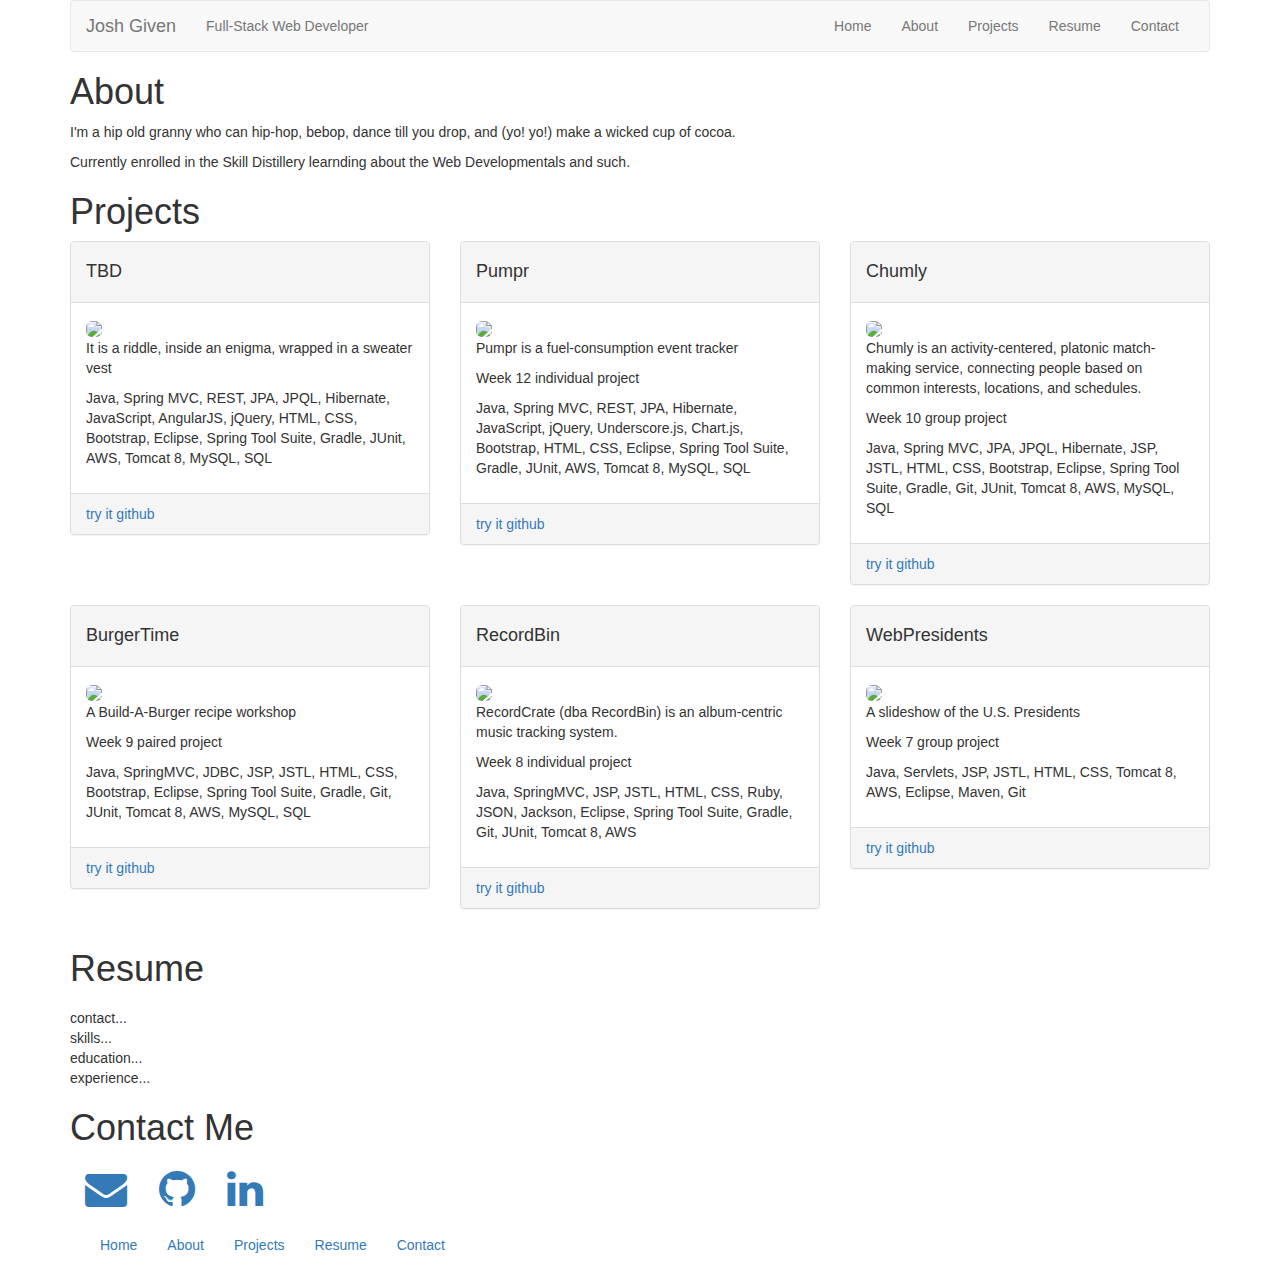
==== html/index.html @ 1e8e0666 "stuff changed" ====
<!DOCTYPE html>
<html ng-app='ngResume'>

<head>
  <script src="./js/vendor/jquery-3.1.1.min.js"></script>
  <script src="./js/vendor/angular.min.js"></script>
  <link rel="stylesheet" href="https://maxcdn.bootstrapcdn.com/bootstrap/3.3.7/css/bootstrap.min.css" integrity="sha384-BVYiiSIFeK1dGmJRAkycuHAHRg32OmUcww7on3RYdg4Va+PmSTsz/K68vbdEjh4u" crossorigin="anonymous">
  <script src="https://maxcdn.bootstrapcdn.com/bootstrap/3.3.7/js/bootstrap.min.js" integrity="sha384-Tc5IQib027qvyjSMfHjOMaLkfuWVxZxUPnCJA7l2mCWNIpG9mGCD8wGNIcPD7Txa" crossorigin="anonymous"></script>

  <link rel="stylesheet" href="https://cdnjs.cloudflare.com/ajax/libs/font-awesome/4.7.0/css/font-awesome.min.css">

  <script src="./js/ngResume.js"></script>

  <link rel="stylesheet" href="css/style.css">

  <title>All Things Josh Given</title>
<body>

  <!-- <a id="home"></a> -->
  <div id="home" class='container'>
    <nav class="navbar navbar-default">
      <div class="container-fluid">
        <div class="navbar-header">
          <a class="navbar-brand" href="#">Josh Given</a>
        </div>
        <p class="navbar-text">Full-Stack Web Developer</p>
        <div class="collapse navbar-collapse">
          <ul class="nav navbar-nav navbar-right">
            <li role="presentation"><a href="#home">Home</a></li>
            <li role="presentation"><a href="#about">About</a></li>
            <li role="presentation"><a href="#projects">Projects</a></li>
            <li role="presentation"><a href="#resume">Resume</a></li>
            <li role="presentation"><a href="#contact">Contact</a></li>
          </ul>
        </div>
      </div>
    </nav>


    <!-- <a id="about"></a> -->
    <div id="about">
      <h1>About</h1>
      <div>
        <p>I'm a hip old granny who can hip-hop, bebop, dance till you drop, and (yo! yo!) make a wicked cup of cocoa.</p>
        <p>Currently enrolled in the Skill Distillery learnding about the Web Developmentals and such.</p>
      </div>
    </div>


    <!-- <a id="projects"></a> -->
    <div id="projects">
      <h1>Projects</h1>
      <my-project-table>Loading...</my-project-table>
    </div>
<!--
    <div id='resume'>
        <h1>Resume</h1>
        <div>
            <p>JOSHUA GIVEN | 303-475-7576 | josh.given@gmail.com</p>
            <h2>Skills Summary</h2>
            <p>Computer based: data entry, advanced programming, general problem-solving; Customer service; Small team management; Attention to details; Multi-tasking; Quick study</p>
            <h2>Education</h2>
            <p>Bachelor of Science, Computer Science University of Colorado-Boulder, 1998</p>
            <h2>Experience</h2>
            <h3>Echo Concepts</h3>
            <p>Exacting Professional | March 2003-Present</p>
            <p>I play many roles at this small company including small team management, providing customer service to our clients by taking orders and making deliveries and pickups, and management of document imaging and data entry projects. I also develop
                software for image modification as well as data extraction and manipulation.</p>
            <h3>University of Colorado - Denver</h3>
            <p>Laboratory Assistant | May 2012-July 2012</p>
            <p>I assisted in the organization of a new scientific research laboratory. Duties included generating online chemical inventories, making reagents, data entry, and general organization. </p>
            <h3>Borders Books</h3>
            <p>Cashier, Bookseller, Barista | October 2002-June 2006</p>
            <p>I unpacked, sorted, and shelved books, CDs and DVDs. I enjoyed assisting customers with product selection, and also served as a barista preparing coffee drinks. </p>
            <h3>New Era of Networks/Sybase</h3>
            <p>Software Engineer | May1998-March 2002</p>
            <p>I developed and maintained code for database abstraction and messaging sub-systems across multiple Operating Systems, Database Management Systems, and Asynchronous Messaging products. I also tested installation procedures for NEONet product
                line across multiple Operating Systems and Database Management Systems, maintained and executed automated testing system for Quality Assurance department and designed and ran tests for database and messaging subsystems.</p>
        </div>
    </div>
 -->

    <!-- <a id="resume"></a> -->
    <div id="resume">
      <h1>Resume</h1>
      <my-resume>Loading...</my-resume>
    </div>


    <!-- <a id="contact"></a> -->
    <div id="contact">
      <h1>Contact Me</h1>

      <ul class="nav nav-pills">
        <li><a role="presentation" href="mailto:josh.given@gmail.com"><i class="fa fa-envelope fa-3x"></i></a></li>
        <li><a role="presentation" href="https://github.com/joshgiven"><i class="fa fa-github fa-3x"></i></a></li>
        <li><a role="presentation" href="http://linkedin.com/in/josh-given"><i class="fa fa-linkedin fa-3x"></i></a></li>
      </ul>
    </div>

    <footer class="footer">
      <div class="container">
        <div>
          <ul class='nav navbar-nav'>
            <li><a role="presentation" href='#home'>Home</a></li>
            <li><a role="presentation" href='#about'>About</a></li>
            <li><a role="presentation" href='#projects'>Projects</a></li>
            <li><a role="presentation" href='#resume'>Resume</a></li>
            <li><a role="presentation" href='#contact'>Contact</a></li>
          </ul>
        </div>
      </div>
    </footer>

  </div>
</body>
</html>
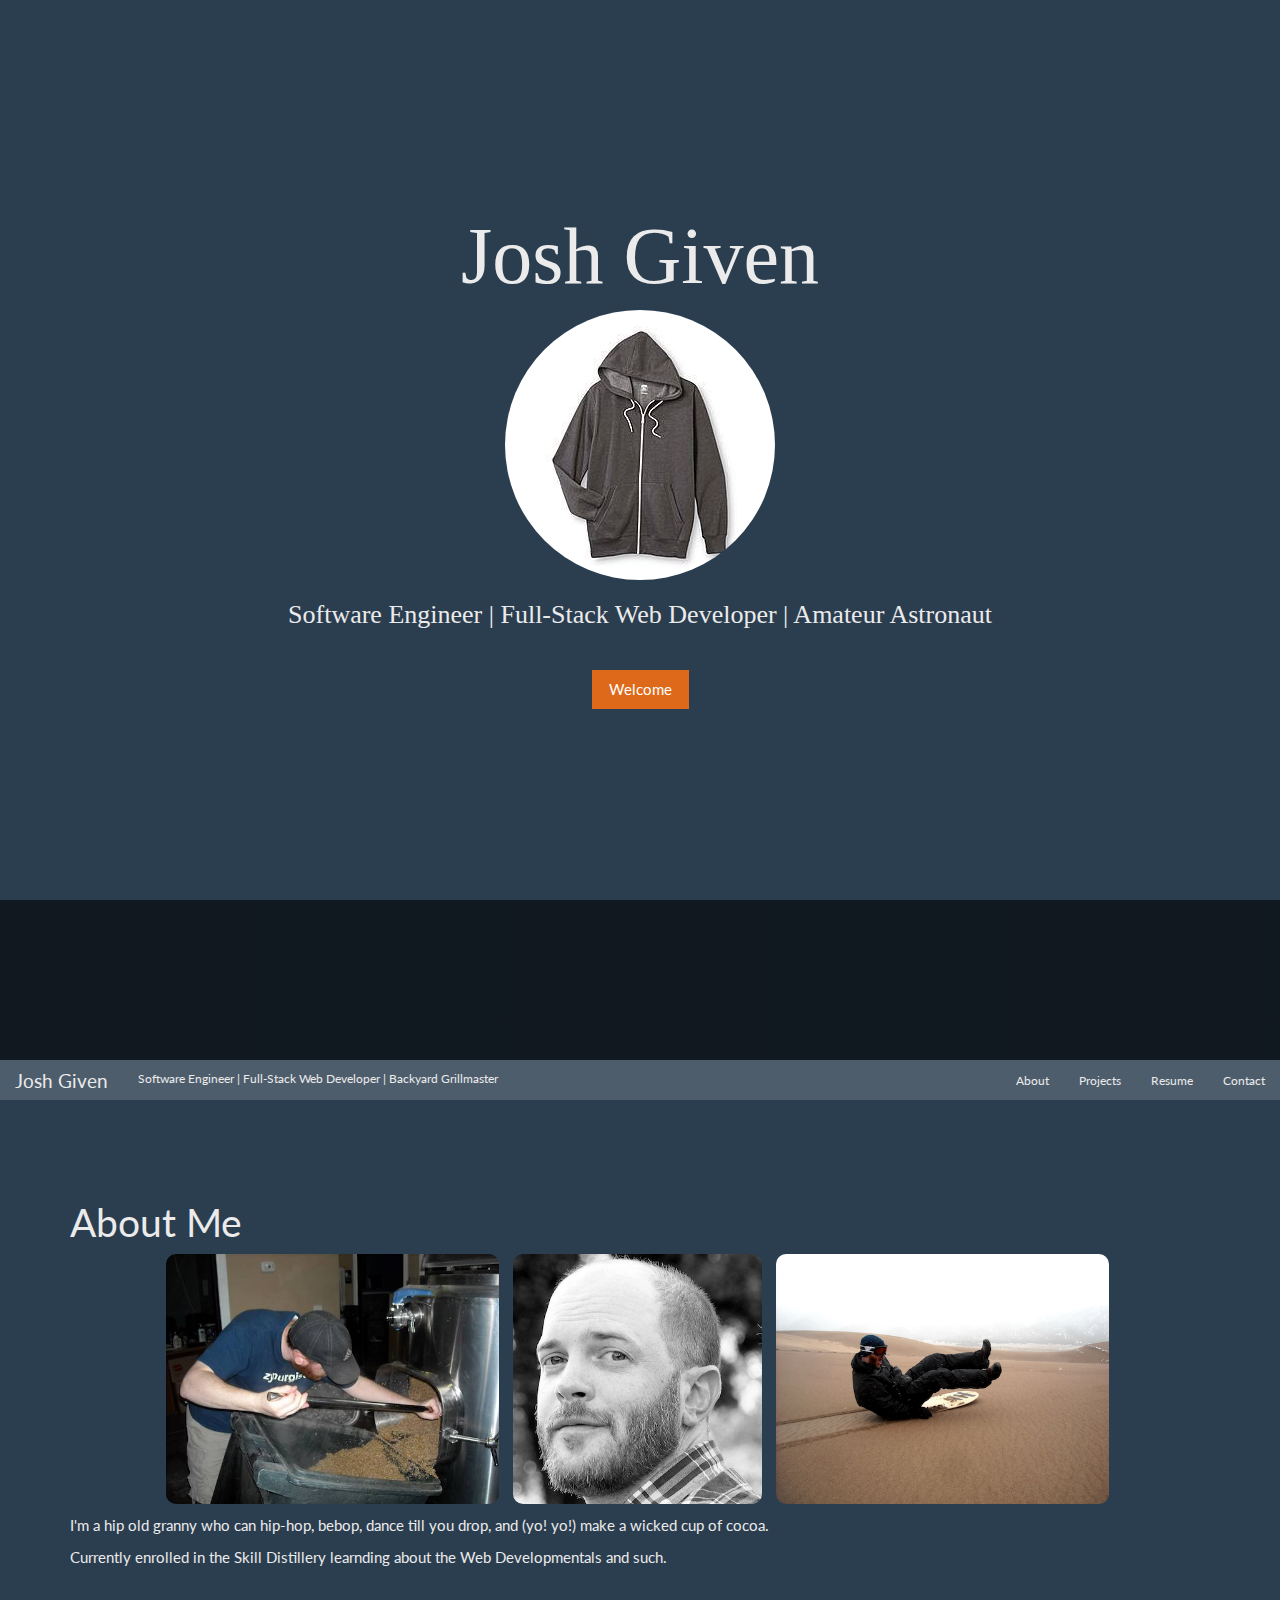
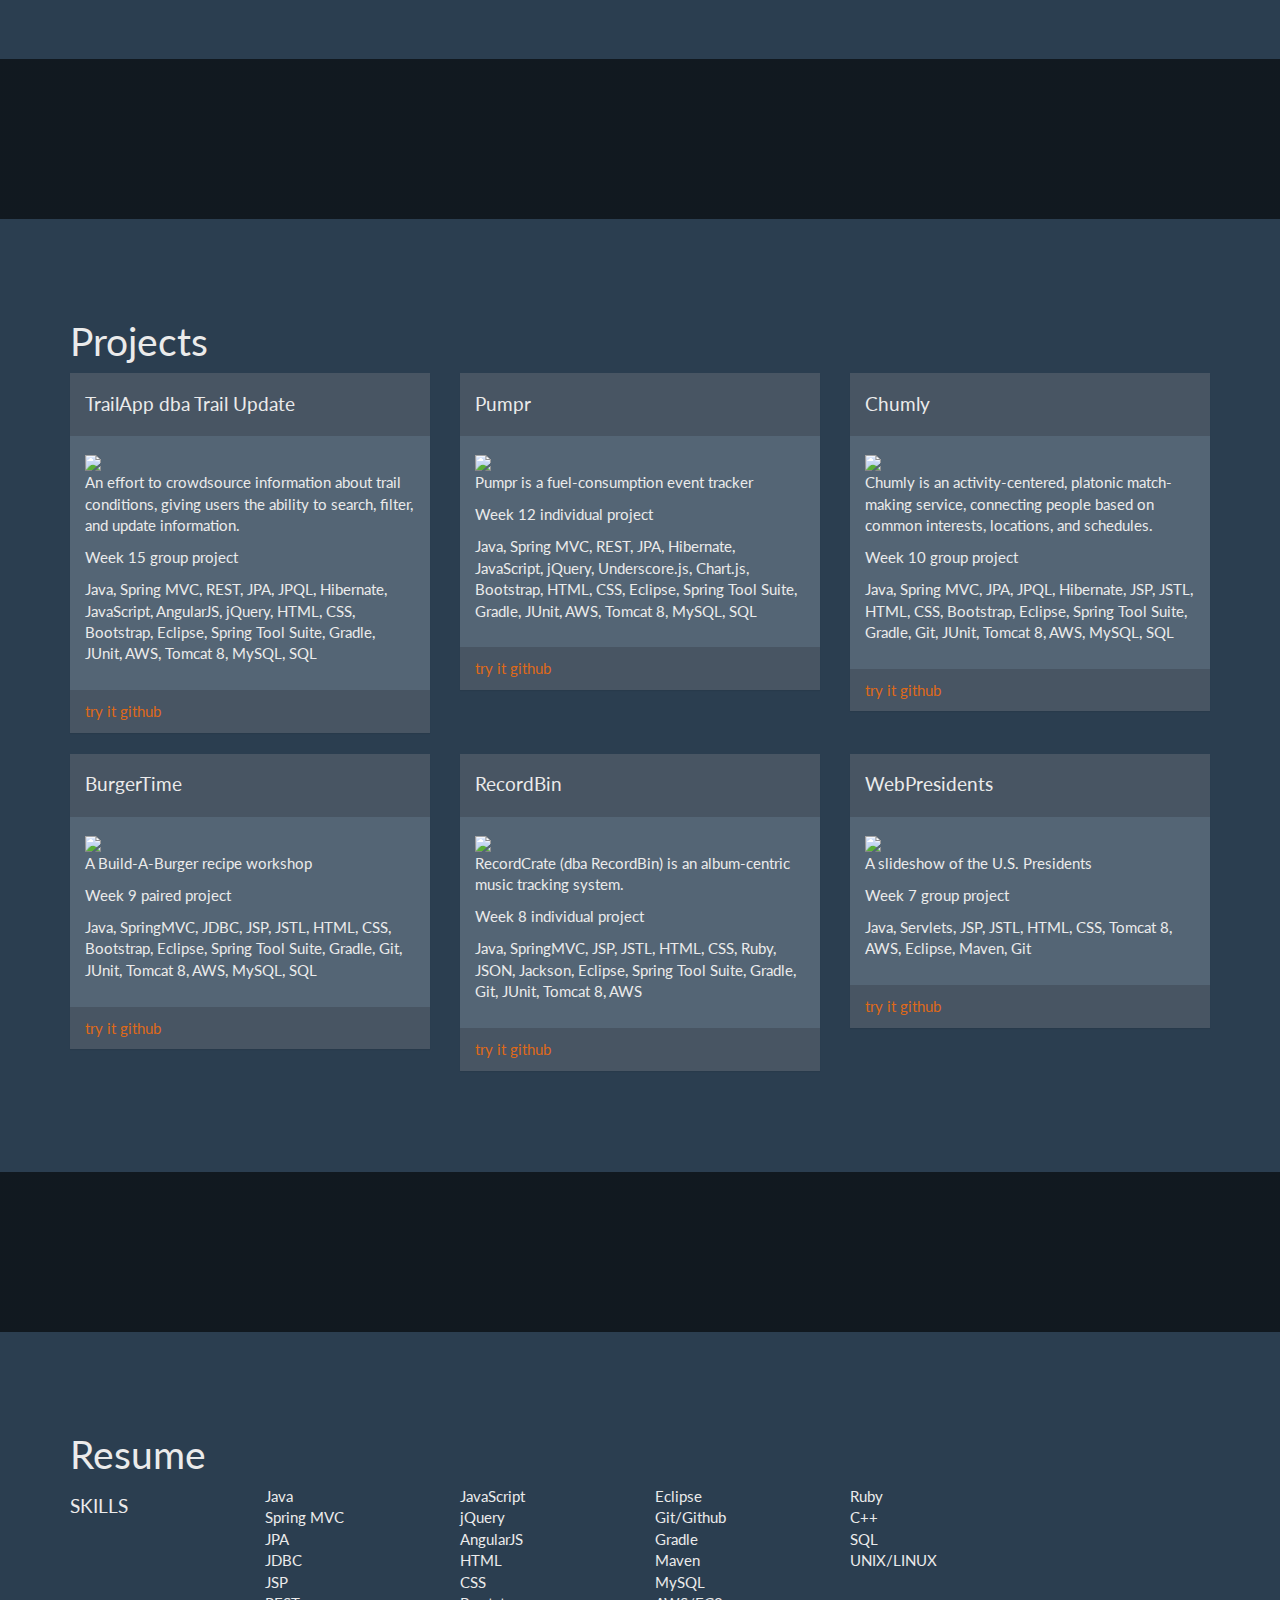
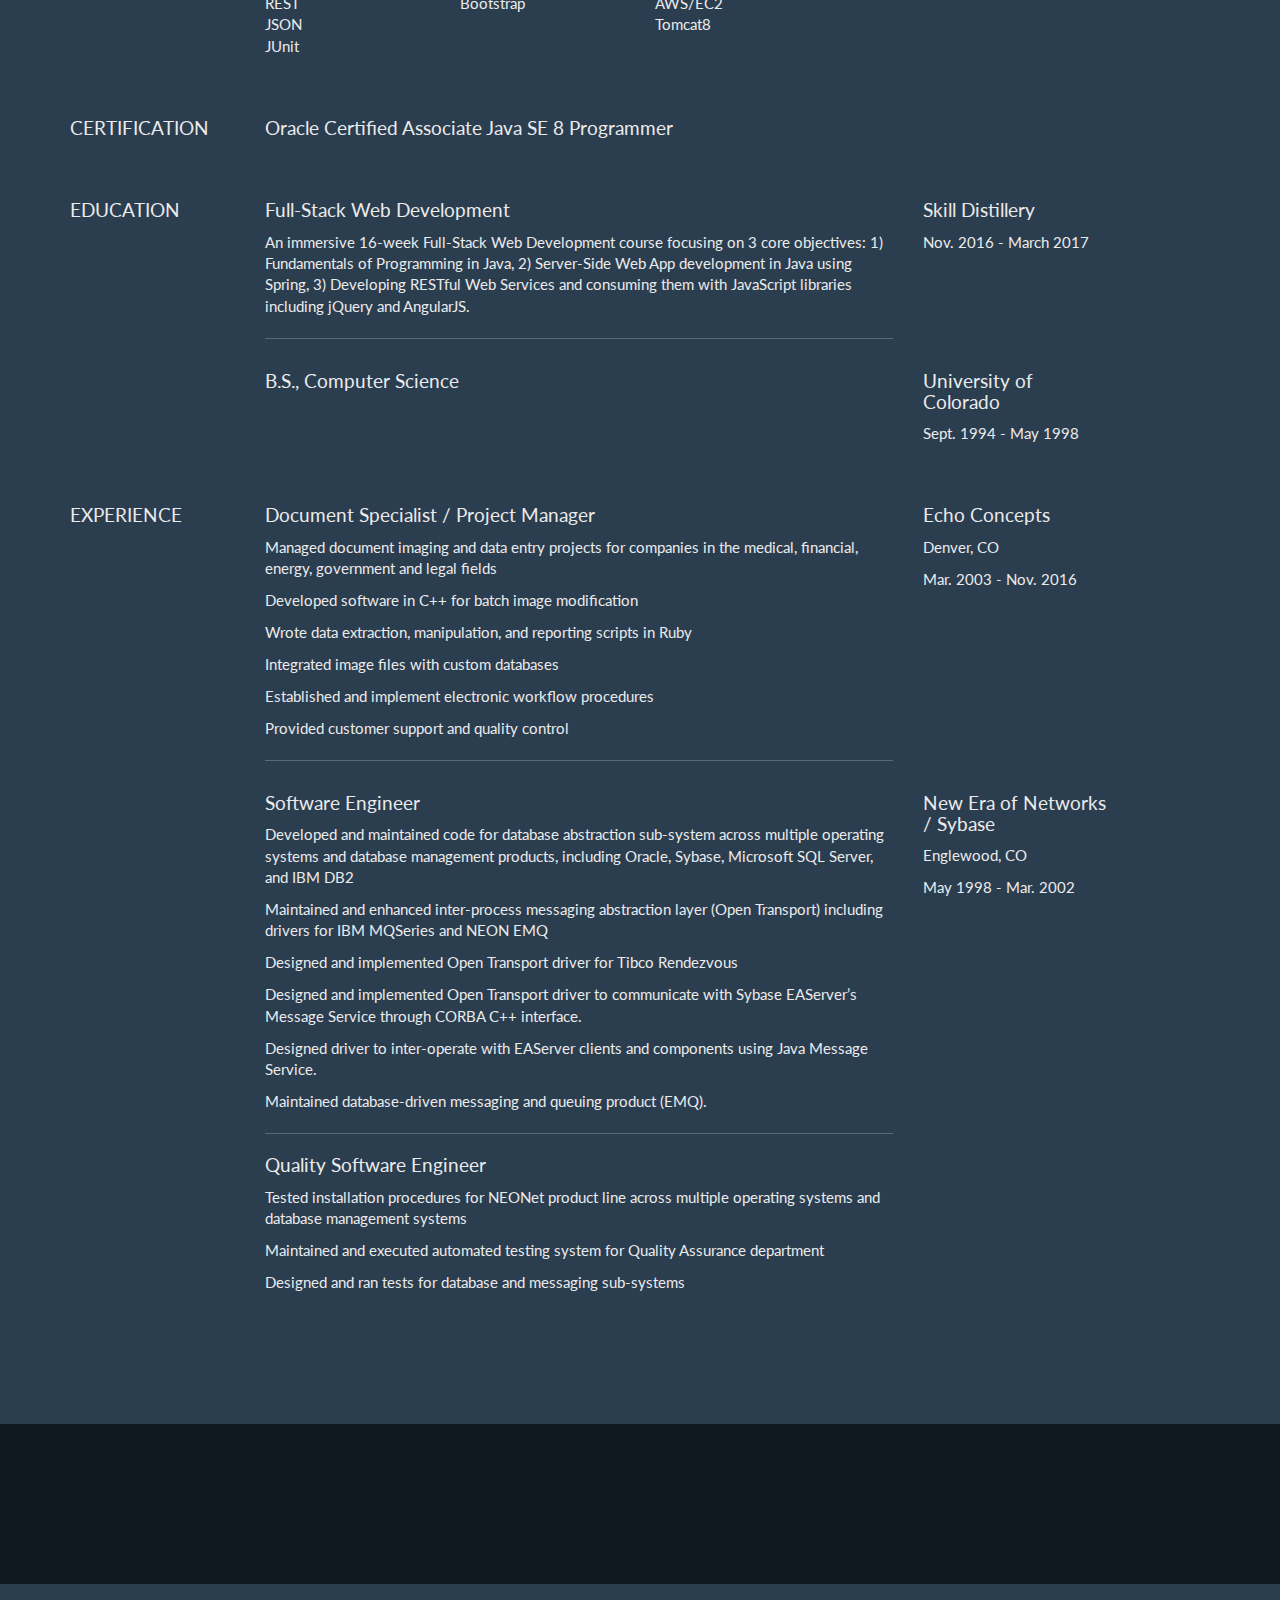
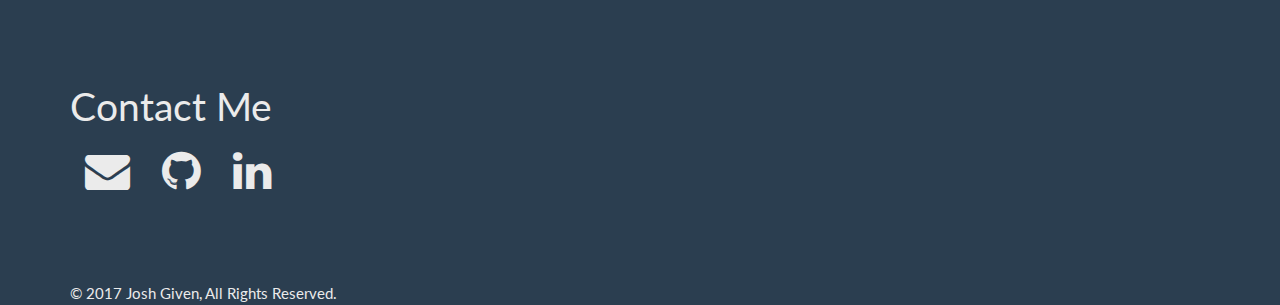
==== commit 64ce3925: "new theme, add static resume" ====
--- a/html/index.html
+++ b/html/index.html
@@ -2,93 +2,259 @@
 <html ng-app='ngResume'>
 
 <head>
+
+  <!-- <link rel="stylesheet" href="https://maxcdn.bootstrapcdn.com/bootstrap/3.3.7/css/bootstrap.min.css" integrity="sha384-BVYiiSIFeK1dGmJRAkycuHAHRg32OmUcww7on3RYdg4Va+PmSTsz/K68vbdEjh4u" crossorigin="anonymous"> -->
+  <link rel="stylesheet" href="css/superhero/bootstrap.min.css">
+  <link rel="stylesheet" href="https://cdnjs.cloudflare.com/ajax/libs/font-awesome/4.7.0/css/font-awesome.min.css">
+  <link rel="stylesheet" href="css/style.css">
+
+  <title>All Things Josh Given</title>
+
   <script src="./js/vendor/jquery-3.1.1.min.js"></script>
   <script src="./js/vendor/angular.min.js"></script>
-  <link rel="stylesheet" href="https://maxcdn.bootstrapcdn.com/bootstrap/3.3.7/css/bootstrap.min.css" integrity="sha384-BVYiiSIFeK1dGmJRAkycuHAHRg32OmUcww7on3RYdg4Va+PmSTsz/K68vbdEjh4u" crossorigin="anonymous">
+  <script src="./js/vendor/jquery.sticky.js"></script>
   <script src="https://maxcdn.bootstrapcdn.com/bootstrap/3.3.7/js/bootstrap.min.js" integrity="sha384-Tc5IQib027qvyjSMfHjOMaLkfuWVxZxUPnCJA7l2mCWNIpG9mGCD8wGNIcPD7Txa" crossorigin="anonymous"></script>
-
-  <link rel="stylesheet" href="https://cdnjs.cloudflare.com/ajax/libs/font-awesome/4.7.0/css/font-awesome.min.css">
-
   <script src="./js/ngResume.js"></script>
-
-  <link rel="stylesheet" href="css/style.css">
-
-  <title>All Things Josh Given</title>
 <body>
 
-  <!-- <a id="home"></a> -->
-  <div id="home" class='container'>
-    <nav class="navbar navbar-default">
-      <div class="container-fluid">
-        <div class="navbar-header">
-          <a class="navbar-brand" href="#">Josh Given</a>
-        </div>
-        <p class="navbar-text">Full-Stack Web Developer</p>
-        <div class="collapse navbar-collapse">
-          <ul class="nav navbar-nav navbar-right">
-            <li role="presentation"><a href="#home">Home</a></li>
-            <li role="presentation"><a href="#about">About</a></li>
-            <li role="presentation"><a href="#projects">Projects</a></li>
-            <li role="presentation"><a href="#resume">Resume</a></li>
-            <li role="presentation"><a href="#contact">Contact</a></li>
-          </ul>
-        </div>
-      </div>
-    </nav>
-
-
-    <!-- <a id="about"></a> -->
-    <div id="about">
-      <h1>About</h1>
+  <div class="preloader"></div>
+
+  <section id="hero">
+    <div class="hero-container center-block">
+      <div class="container">
+        <h1>Josh Given</h1>
+
+        <img src="./img/profile/hoodie.jpg" class="center-block img-circle">
+
+        <h3>Software Engineer | Full-Stack Web Developer | Amateur Astronaut</h3>
+
+        <div style="margin-bottom: 40px;"></div>
+
+        <a class="btn btn-primary" href="#about">Welcome</a>
+      </div>
+    </div>
+  </section>
+
+  <section id="transition0"></section>
+
+  <header id="header">
+    <div class='container-fluid' style="padding: 0;">
+      <nav class="navbar navbar-default" style="margin: 0;">
+        <!-- <div class="container-fluid"> -->
+          <div class="navbar-header">
+            <a class="navbar-brand" href="#">Josh Given</a>
+          </div>
+
+          <p class="navbar-text">Software Engineer | Full-Stack Web Developer | Backyard Grillmaster</p>
+
+          <div class="collapse navbar-collapse">
+            <ul class="nav navbar-nav navbar-right">
+              <!-- <li role="presentation"><a href="#home">Home</a></li> -->
+              <li role="presentation"><a href="#about">About</a></li>
+              <li role="presentation"><a href="#projects">Projects</a></li>
+              <li role="presentation"><a href="#resume">Resume</a></li>
+              <li role="presentation"><a href="#contact">Contact</a></li>
+            </ul>
+          </div>
+        <!-- </div> -->
+      </nav>
+    </div>
+  </header>
+
+  <section id="about">
+    <div class="container">
+      <h1>About Me</h1>
+
+      <div class="row">
+        <div class="text-center">
+          <ul class="list-inline">
+            <li><img src="./img/profile/mash.jpg"></li>
+            <li><img src="./img/profile/headshot.jpg"></li>
+            <li><img src="./img/profile/board.jpg"></li>
+          </ul>
+        </div>
+      </div>
+
+
       <div>
         <p>I'm a hip old granny who can hip-hop, bebop, dance till you drop, and (yo! yo!) make a wicked cup of cocoa.</p>
         <p>Currently enrolled in the Skill Distillery learnding about the Web Developmentals and such.</p>
       </div>
     </div>
-
-
-    <!-- <a id="projects"></a> -->
-    <div id="projects">
+  </section>
+
+  <section id="transition1"></section>
+
+  <section id="projects">
+    <div class="container">
       <h1>Projects</h1>
       <my-project-table>Loading...</my-project-table>
     </div>
-<!--
-    <div id='resume'>
-        <h1>Resume</h1>
-        <div>
-            <p>JOSHUA GIVEN | 303-475-7576 | josh.given@gmail.com</p>
-            <h2>Skills Summary</h2>
-            <p>Computer based: data entry, advanced programming, general problem-solving; Customer service; Small team management; Attention to details; Multi-tasking; Quick study</p>
-            <h2>Education</h2>
-            <p>Bachelor of Science, Computer Science University of Colorado-Boulder, 1998</p>
-            <h2>Experience</h2>
-            <h3>Echo Concepts</h3>
-            <p>Exacting Professional | March 2003-Present</p>
-            <p>I play many roles at this small company including small team management, providing customer service to our clients by taking orders and making deliveries and pickups, and management of document imaging and data entry projects. I also develop
-                software for image modification as well as data extraction and manipulation.</p>
-            <h3>University of Colorado - Denver</h3>
-            <p>Laboratory Assistant | May 2012-July 2012</p>
-            <p>I assisted in the organization of a new scientific research laboratory. Duties included generating online chemical inventories, making reagents, data entry, and general organization. </p>
-            <h3>Borders Books</h3>
-            <p>Cashier, Bookseller, Barista | October 2002-June 2006</p>
-            <p>I unpacked, sorted, and shelved books, CDs and DVDs. I enjoyed assisting customers with product selection, and also served as a barista preparing coffee drinks. </p>
-            <h3>New Era of Networks/Sybase</h3>
-            <p>Software Engineer | May1998-March 2002</p>
-            <p>I developed and maintained code for database abstraction and messaging sub-systems across multiple Operating Systems, Database Management Systems, and Asynchronous Messaging products. I also tested installation procedures for NEONet product
-                line across multiple Operating Systems and Database Management Systems, maintained and executed automated testing system for Quality Assurance department and designed and ran tests for database and messaging subsystems.</p>
-        </div>
-    </div>
- -->
-
-    <!-- <a id="resume"></a> -->
-    <div id="resume">
+  </section>
+
+  <section id="transition2"></section>
+
+  <section id="resume">
+    <div class="container">
       <h1>Resume</h1>
-      <my-resume>Loading...</my-resume>
-    </div>
-
-
-    <!-- <a id="contact"></a> -->
-    <div id="contact">
+      <!-- <my-resume>Loading...</my-resume> -->
+      <div class="row resume-item">
+        <div class="col-md-2">
+          <h4>SKILLS</h4>
+        </div>
+        <div class="col-md-2">
+          <ul class="list-unstyled">
+            <li>Java</li>
+            <li>Spring MVC</li>
+            <li>JPA</li>
+            <li>JDBC</li>
+            <li>JSP</li>
+            <li>REST</li>
+            <li>JSON</li>
+            <li>JUnit</li>
+          </ul>
+        </div>
+        <div class="col-md-2">
+          <ul class="list-unstyled">
+            <li>JavaScript</li>
+            <li>jQuery</li>
+            <li>AngularJS</li>
+            <li>HTML</li>
+            <li>CSS</li>
+            <li>Bootstrap</li>
+          </ul>
+        </div>
+        <div class="col-md-2">
+          <ul class="list-unstyled">
+            <li>Eclipse</li>
+            <li>Git/Github</li>
+            <li>Gradle</li>
+            <li>Maven</li>
+            <li>MySQL</li>
+            <li>AWS/EC2</li>
+            <li>Tomcat8</li>
+          </ul>
+        </div>
+        <div class="col-md-2">
+          <ul class="list-unstyled">
+            <li>Ruby</li>
+            <li>C++</li>
+            <li>SQL</li>
+            <li>UNIX/LINUX</li>
+          </ul>
+          </div>
+      </div>
+
+      <div class="row resume-item">
+        <div class="col-md-2">
+          <h4>CERTIFICATION</h4>
+        </div>
+        <div class="col-md-6">
+          <h4>Oracle Certified Associate Java SE 8 Programmer</h4>
+          <p></p>
+          <p></p>
+        </div>
+      </div>
+
+      <div class="row resume-item">
+        <div class="col-md-2">
+          <h4>EDUCATION</h4>
+        </div>
+
+        <div class="col-md-9">
+          <div class="row">
+            <div class="col-md-9">
+              <h4>Full-Stack Web Development</h4>
+              <p>An immersive 16-week Full-Stack Web Development course focusing on 3
+core objectives: 1) Fundamentals of Programming in Java, 2) Server-Side Web
+App development in Java using Spring, 3) Developing RESTful Web Services
+and consuming them with JavaScript libraries including jQuery and AngularJS.</p>
+              <hr>
+            </div>
+            <div class="col-md-3">
+              <h4>Skill Distillery</h4>
+              <p>Nov. 2016 - March 2017</p>
+            </div>
+          </div>
+
+          <div class="row">
+            <div class="col-md-9">
+              <h4>B.S., Computer Science</h4>
+              <p></p>
+              <p></p>
+            </div>
+            <div class="col-md-3">
+              <h4>University of Colorado</h4>
+              <p>Sept. 1994 - May 1998</p>
+            </div>
+          </div>
+        </div>
+      </div>
+
+      <div class="row resume-item">
+        <div class="col-md-2">
+          <h4>EXPERIENCE</h4>
+        </div>
+
+        <div class="col-md-9">
+          <div class="row">
+            <div class="col-md-9">
+              <h4>Document Specialist / Project Manager</h4>
+              <p>Managed document imaging and data entry projects for companies in the
+medical, financial, energy, government and legal fields</p>
+              <p>Developed software in C++ for batch image modification</p>
+              <p>Wrote data extraction, manipulation, and reporting scripts in Ruby</p>
+              <p>Integrated image files with custom databases</p>
+              <p>Established and implement electronic workflow procedures</p>
+              <p>Provided customer support and quality control</p>
+              <hr>
+            </div>
+            <div class="col-md-3">
+              <h4>Echo Concepts</h4>
+              <p>Denver, CO</p>
+              <p>Mar. 2003 - Nov. 2016</p>
+            </div>
+          </div>
+
+          <div class="row">
+            <div class="col-md-9">
+              <h4>Software Engineer</h4>
+              <p>Developed and maintained code for database abstraction sub-system
+across multiple operating systems and database management products,
+including Oracle, Sybase, Microsoft SQL Server, and IBM DB2</p>
+              <p>Maintained and enhanced inter-process messaging abstraction layer
+              (Open Transport) including drivers for IBM MQSeries and NEON EMQ</p>
+              <p>Designed and implemented Open Transport driver for Tibco Rendezvous</p>
+              <p>Designed and implemented Open Transport driver to communicate with
+              Sybase EAServer’s Message Service through CORBA C++ interface.</p>
+              <p>Designed driver to inter-operate with EAServer clients and components
+              using Java Message Service.</p>
+              <p>Maintained database-driven messaging and queuing product (EMQ).</p>
+              <hr>
+              <h4>Quality Software Engineer</h4>
+              <p>Tested installation procedures for NEONet product line across multiple
+operating systems and database management systems</p>
+              <p>Maintained and executed automated testing system for Quality
+Assurance department</p>
+              <p>Designed and ran tests for database and messaging sub-systems</p>
+            </div>
+            <div class="col-md-3">
+              <h4>New Era of Networks / Sybase</h4>
+              <p>Englewood, CO</p>
+              <p>May 1998 - Mar. 2002</p>
+            </div>
+          </div>
+        </div>
+      </div>
+
+
+    </div>
+  </section>
+
+  <section id="transition3"></section>
+
+  <section id="contact">
+    <div class="container">
       <h1>Contact Me</h1>
 
       <ul class="nav nav-pills">
@@ -97,21 +263,33 @@
         <li><a role="presentation" href="http://linkedin.com/in/josh-given"><i class="fa fa-linkedin fa-3x"></i></a></li>
       </ul>
     </div>
-
-    <footer class="footer">
-      <div class="container">
-        <div>
-          <ul class='nav navbar-nav'>
-            <li><a role="presentation" href='#home'>Home</a></li>
-            <li><a role="presentation" href='#about'>About</a></li>
-            <li><a role="presentation" href='#projects'>Projects</a></li>
-            <li><a role="presentation" href='#resume'>Resume</a></li>
-            <li><a role="presentation" href='#contact'>Contact</a></li>
-          </ul>
-        </div>
-      </div>
-    </footer>
-
-  </div>
+  </section>
+
+  <footer class="footer">
+    <div class="container">
+      <div>
+        &copy; 2017 Josh Given, All Rights Reserved.
+      </div>
+    </div>
+  </footer>
+
+  <script>
+    $(document).ready(function(){
+      //$("#header").sticky({topSpacing:0});
+      $("#header").sticky({topSpacing:0, zIndex: '50'});
+    });
+
+    var roles = [
+      "Amateur Astronaut",
+      "Backyard Grillmaster",
+      "Taco Enthusiast",
+      "Foghat Superfan",
+      "Cruciverbalist",
+      "Cat Wrangler",
+      "Bargain Shopper",
+      "Pergola Craftsman",
+    ];
+  </script>
+
 </body>
 </html>
--- a/html/css/style.css
+++ b/html/css/style.css
@@ -0,0 +1,97 @@
+@import url('https://fonts.googleapis.com/css?family=Permanent+Marker');
+
+section {
+  padding: 80px 0;
+}
+
+#preloader {
+
+}
+
+#hero {
+  display: table;
+  width: 100%;
+  height: 100vh;
+  padding: 0;
+  /*background: url(../img/profile/board.jpg) top center fixed;*/
+  /*background-size: cover;*/
+}
+
+#hero h1, h3 {
+  font-family: 'Permanent Marker', cursive;
+}
+
+#hero h1 {
+  font-size: 80px;
+}
+
+.hero-img {
+  max-width: 250px;
+  max-height: 250px;
+}
+
+.hero-container {
+  /*background: rgba(0, 0, 0, 0.8);*/
+  display: table-cell;
+  margin: 0;
+  padding: 0;
+  text-align: center;
+  vertical-align: middle;
+}
+
+#header {
+
+}
+
+#about {
+
+}
+
+#about img {
+  max-height: 250px;
+  border-radius: 10px;
+}
+
+#projects {
+
+}
+
+#resume {
+
+}
+
+.resume-item {
+	margin-bottom: 40px;
+}
+
+#contact {
+  /*display: table;
+  width: 100%;
+  height: 100vh;
+  padding: 0;*/
+
+}
+
+#transition0 {
+  background: linear-gradient(rgba(0, 0, 0, 0.6), rgba(0, 0, 0, 0.6)), url(../img/wallpaper/bells.jpg) fixed center center;
+  background-size: cover;
+  padding: 80px 0;
+}
+
+#transition1 {
+  background: linear-gradient(rgba(0, 0, 0, 0.6), rgba(0, 0, 0, 0.6)), url(../img/wallpaper/bluebird.jpg) fixed center center;
+  background-size: cover;
+  padding: 80px 0;
+}
+
+#transition2 {
+  background: linear-gradient(rgba(0, 0, 0, 0.6), rgba(0, 0, 0, 0.6)), url(../img/wallpaper/codescreen.png) fixed center center;
+  background-size: cover;
+  padding: 80px 0;
+}
+
+#transition3 {
+  background: linear-gradient(rgba(0, 0, 0, 0.6), rgba(0, 0, 0, 0.6)), url(../img/wallpaper/station.jpg) fixed center center;
+  background-size: cover;
+  padding: 80px 0;
+}
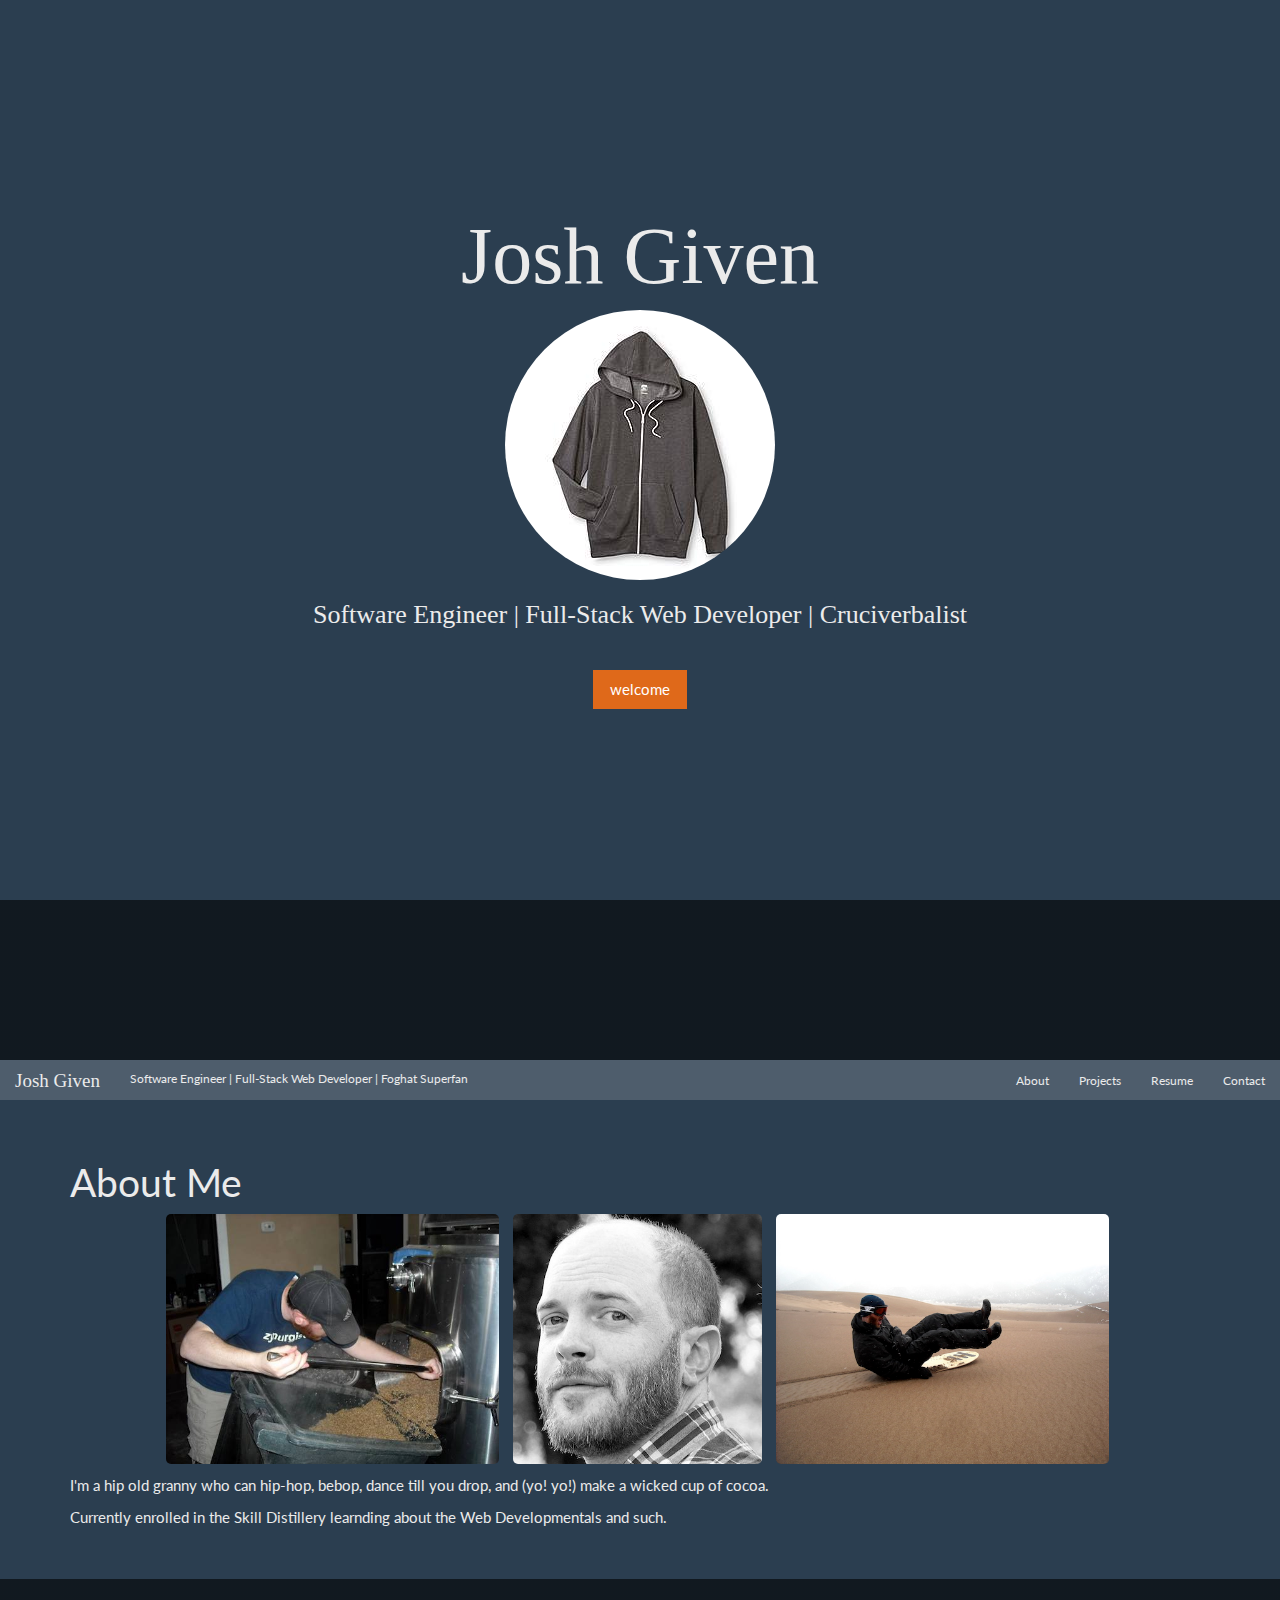
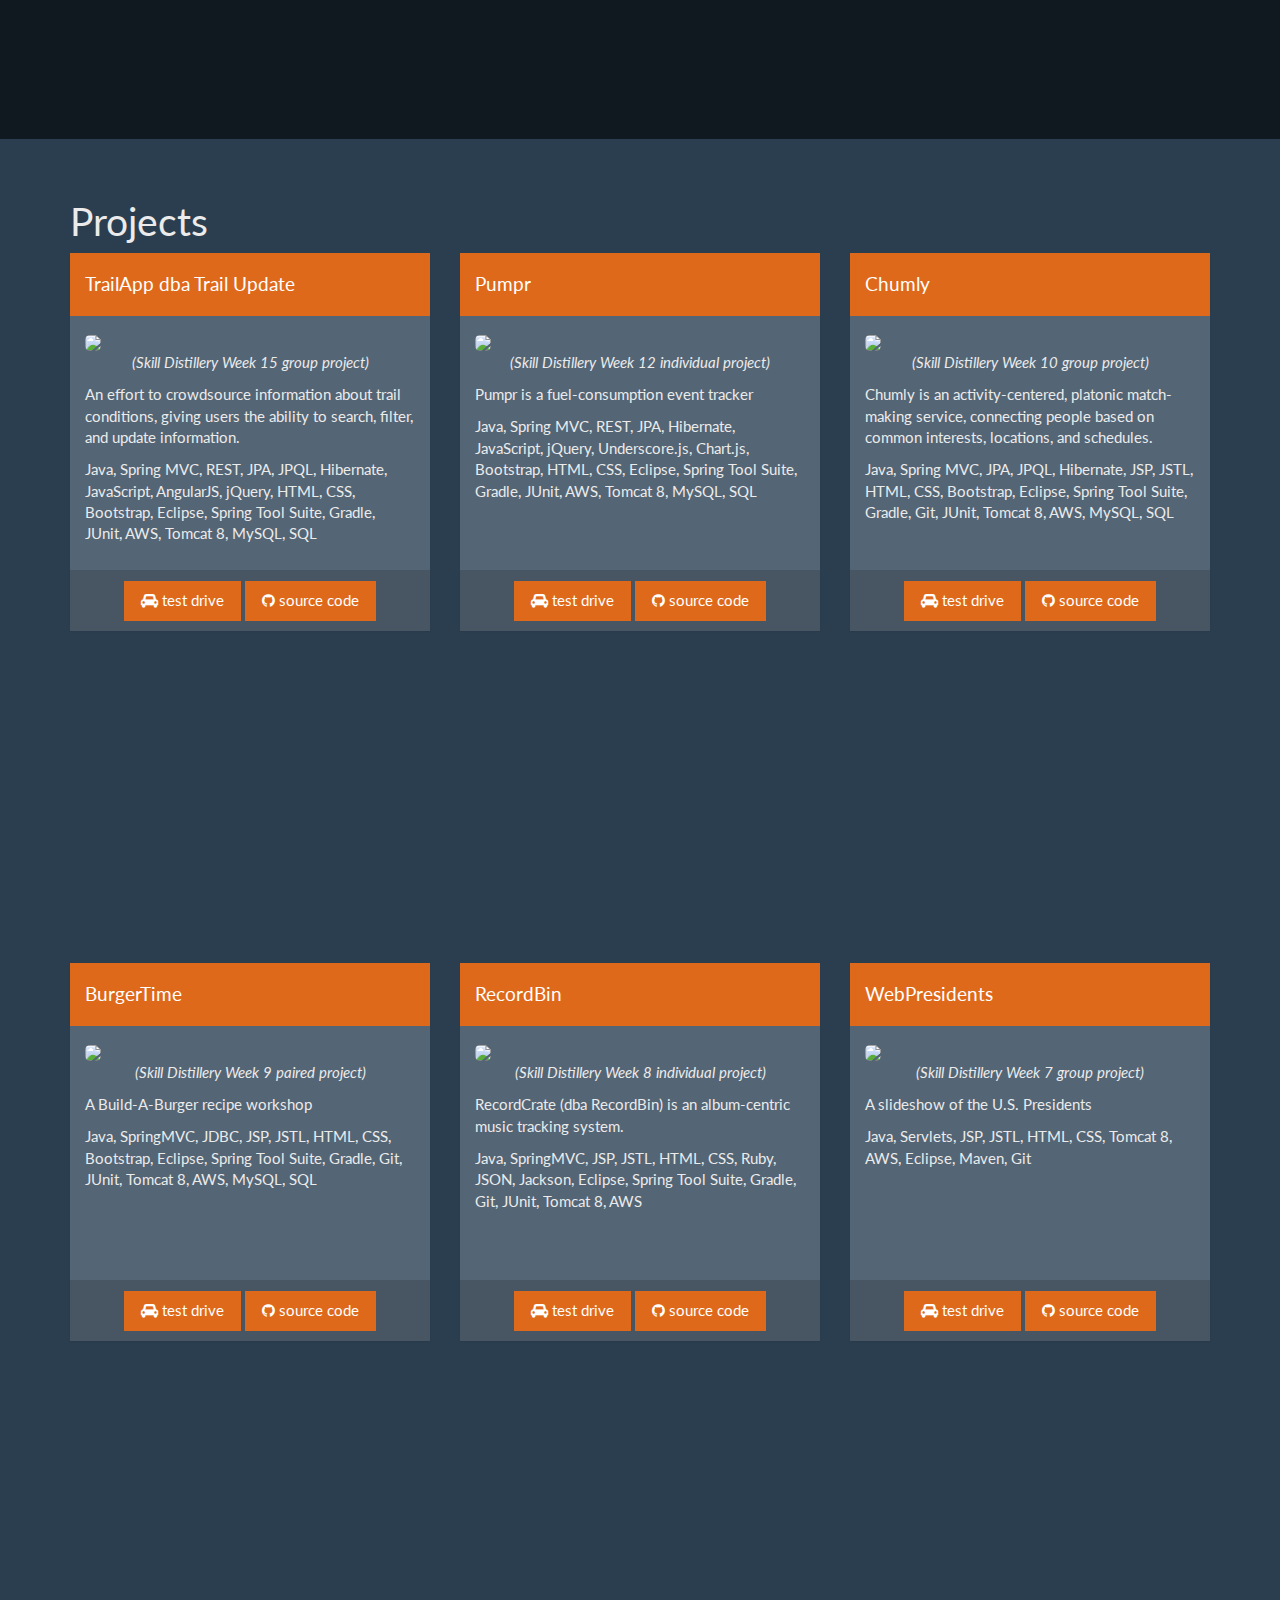
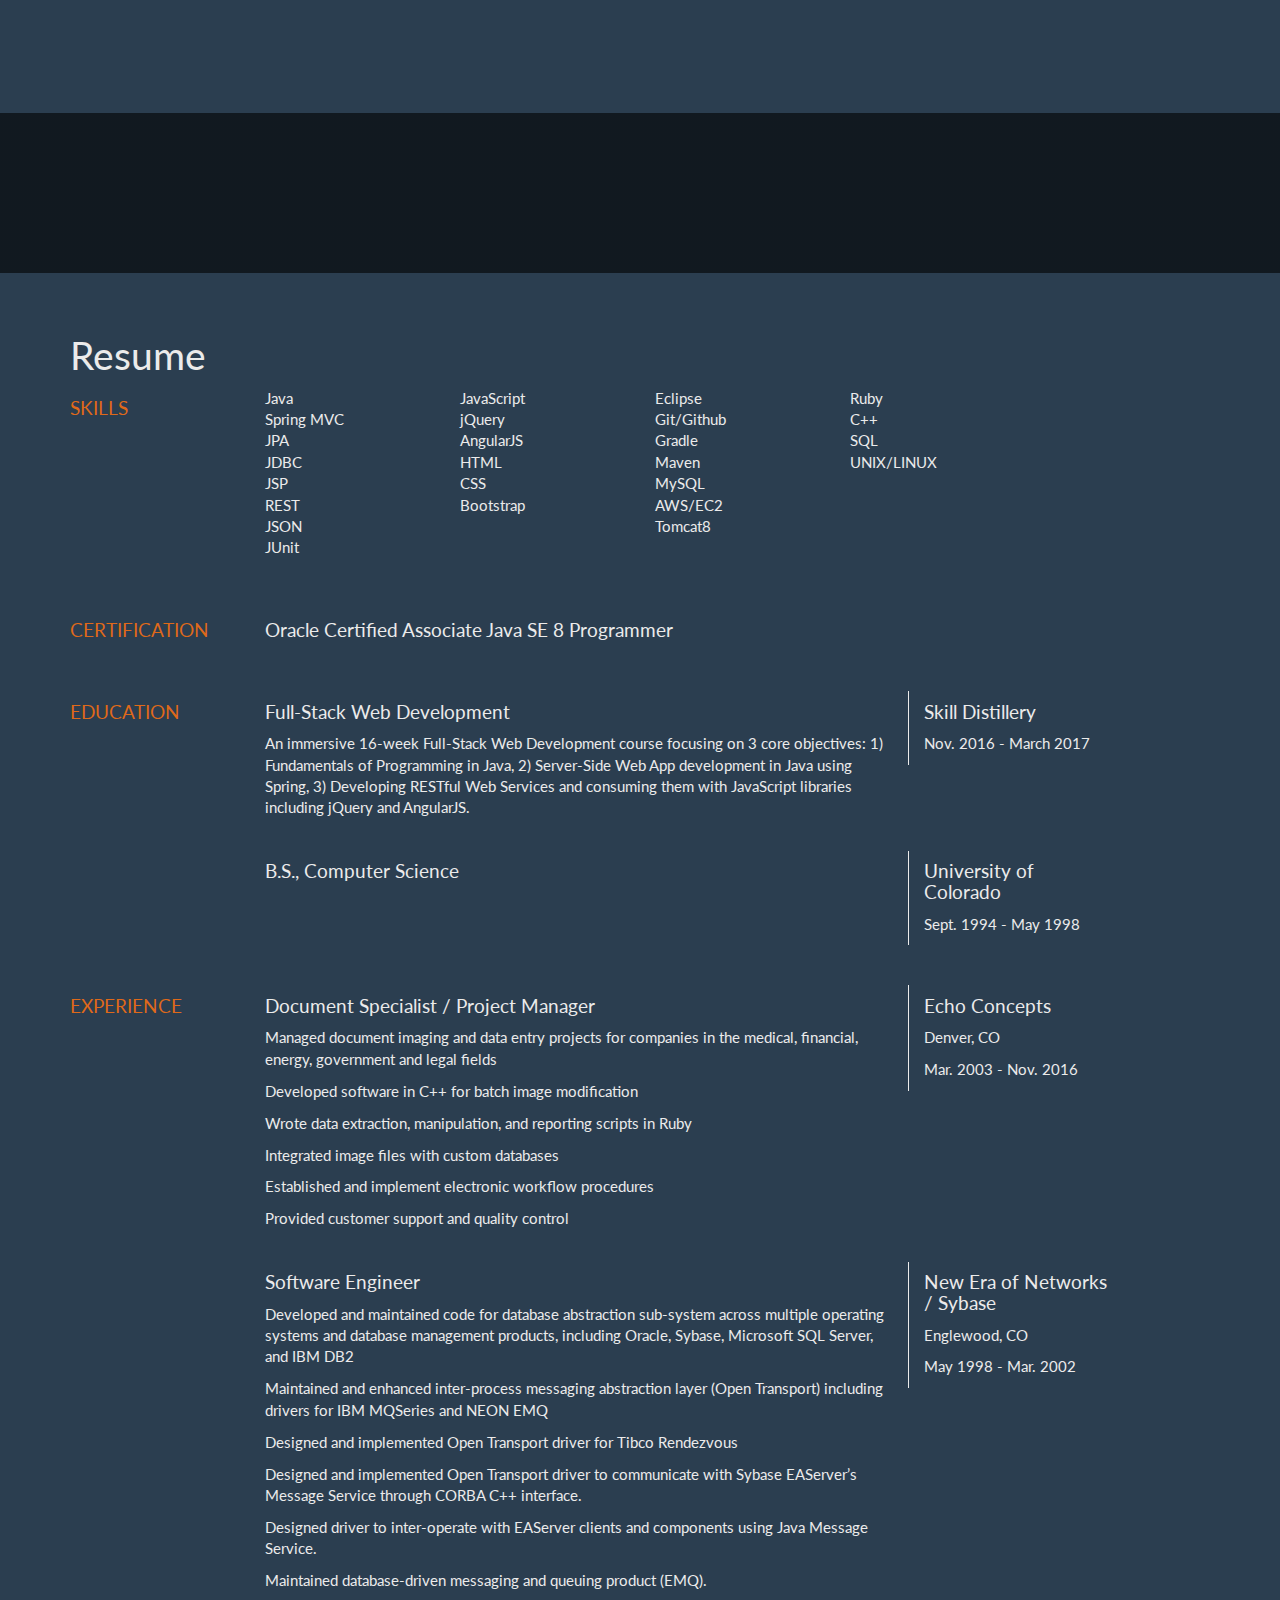
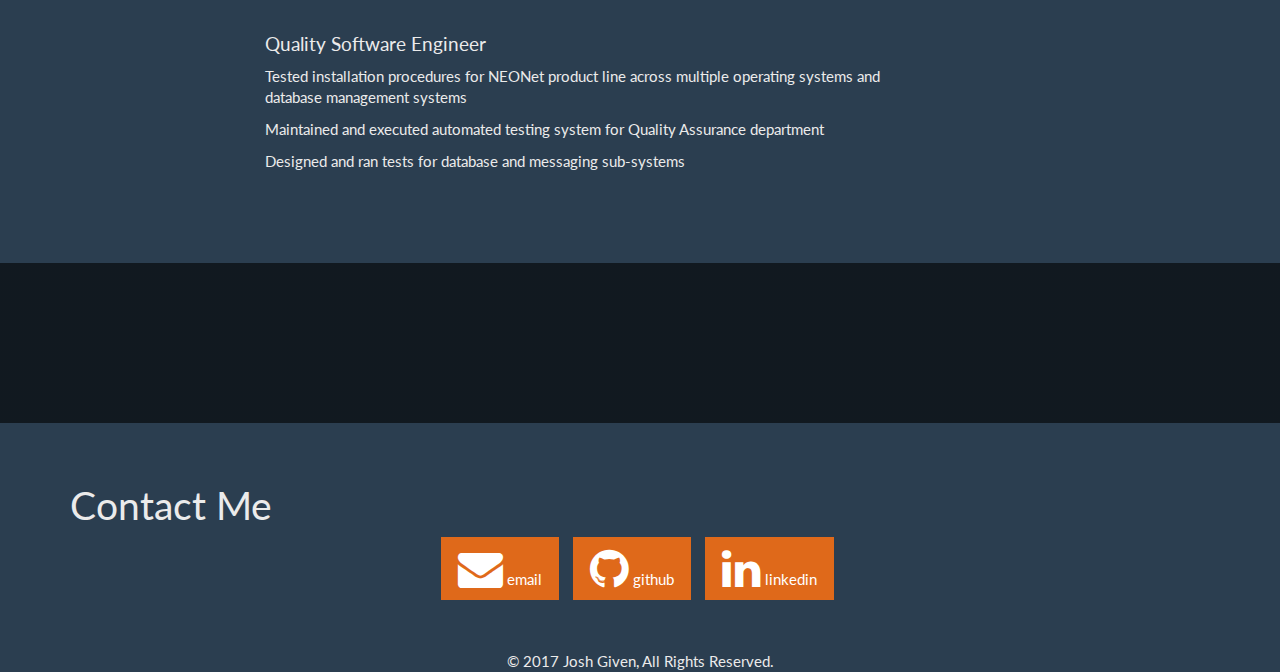
==== commit 92ecd5c6: "style tweaks" ====
--- a/html/index.html
+++ b/html/index.html
@@ -11,8 +11,9 @@
   <title>All Things Josh Given</title>
 
   <script src="./js/vendor/jquery-3.1.1.min.js"></script>
+  <script src="./js/vendor/jquery.sticky.js"></script>
+  <script src="./js/vendor/jquery.matchHeight.js"></script>
   <script src="./js/vendor/angular.min.js"></script>
-  <script src="./js/vendor/jquery.sticky.js"></script>
   <script src="https://maxcdn.bootstrapcdn.com/bootstrap/3.3.7/js/bootstrap.min.js" integrity="sha384-Tc5IQib027qvyjSMfHjOMaLkfuWVxZxUPnCJA7l2mCWNIpG9mGCD8wGNIcPD7Txa" crossorigin="anonymous"></script>
   <script src="./js/ngResume.js"></script>
 <body>
@@ -26,11 +27,11 @@
 
         <img src="./img/profile/hoodie.jpg" class="center-block img-circle">
 
-        <h3>Software Engineer | Full-Stack Web Developer | Amateur Astronaut</h3>
+        <h3 class="random-role">Software Engineer | Full-Stack Web Developer | Amateur Astronaut</h3>
 
         <div style="margin-bottom: 40px;"></div>
 
-        <a class="btn btn-primary" href="#about">Welcome</a>
+        <a class="btn btn-primary" href="#about">welcome</a>
       </div>
     </div>
   </section>
@@ -45,7 +46,7 @@
             <a class="navbar-brand" href="#">Josh Given</a>
           </div>
 
-          <p class="navbar-text">Software Engineer | Full-Stack Web Developer | Backyard Grillmaster</p>
+          <p class="navbar-text random-role">Software Engineer | Full-Stack Web Developer | Backyard Grillmaster</p>
 
           <div class="collapse navbar-collapse">
             <ul class="nav navbar-nav navbar-right">
@@ -100,7 +101,7 @@
       <!-- <my-resume>Loading...</my-resume> -->
       <div class="row resume-item">
         <div class="col-md-2">
-          <h4>SKILLS</h4>
+          <h4 class="text-primary">SKILLS</h4>
         </div>
         <div class="col-md-2">
           <ul class="list-unstyled">
@@ -147,7 +148,7 @@
 
       <div class="row resume-item">
         <div class="col-md-2">
-          <h4>CERTIFICATION</h4>
+          <h4 class="text-primary">CERTIFICATION</h4>
         </div>
         <div class="col-md-6">
           <h4>Oracle Certified Associate Java SE 8 Programmer</h4>
@@ -158,7 +159,7 @@
 
       <div class="row resume-item">
         <div class="col-md-2">
-          <h4>EDUCATION</h4>
+          <h4 class="text-primary">EDUCATION</h4>
         </div>
 
         <div class="col-md-9">
@@ -169,9 +170,9 @@
 core objectives: 1) Fundamentals of Programming in Java, 2) Server-Side Web
 App development in Java using Spring, 3) Developing RESTful Web Services
 and consuming them with JavaScript libraries including jQuery and AngularJS.</p>
-              <hr>
-            </div>
-            <div class="col-md-3">
+              <br>
+            </div>
+            <div class="col-md-3 resume-location">
               <h4>Skill Distillery</h4>
               <p>Nov. 2016 - March 2017</p>
             </div>
@@ -183,7 +184,7 @@
               <p></p>
               <p></p>
             </div>
-            <div class="col-md-3">
+            <div class="col-md-3 resume-location">
               <h4>University of Colorado</h4>
               <p>Sept. 1994 - May 1998</p>
             </div>
@@ -193,7 +194,7 @@
 
       <div class="row resume-item">
         <div class="col-md-2">
-          <h4>EXPERIENCE</h4>
+          <h4 class="text-primary">EXPERIENCE</h4>
         </div>
 
         <div class="col-md-9">
@@ -207,9 +208,9 @@
               <p>Integrated image files with custom databases</p>
               <p>Established and implement electronic workflow procedures</p>
               <p>Provided customer support and quality control</p>
-              <hr>
-            </div>
-            <div class="col-md-3">
+              <br>
+            </div>
+            <div class="col-md-3 resume-location">
               <h4>Echo Concepts</h4>
               <p>Denver, CO</p>
               <p>Mar. 2003 - Nov. 2016</p>
@@ -230,7 +231,7 @@
               <p>Designed driver to inter-operate with EAServer clients and components
               using Java Message Service.</p>
               <p>Maintained database-driven messaging and queuing product (EMQ).</p>
-              <hr>
+              <br>
               <h4>Quality Software Engineer</h4>
               <p>Tested installation procedures for NEONet product line across multiple
 operating systems and database management systems</p>
@@ -238,7 +239,7 @@
 Assurance department</p>
               <p>Designed and ran tests for database and messaging sub-systems</p>
             </div>
-            <div class="col-md-3">
+            <div class="col-md-3 resume-location">
               <h4>New Era of Networks / Sybase</h4>
               <p>Englewood, CO</p>
               <p>May 1998 - Mar. 2002</p>
@@ -257,38 +258,46 @@
     <div class="container">
       <h1>Contact Me</h1>
 
-      <ul class="nav nav-pills">
-        <li><a role="presentation" href="mailto:josh.given@gmail.com"><i class="fa fa-envelope fa-3x"></i></a></li>
-        <li><a role="presentation" href="https://github.com/joshgiven"><i class="fa fa-github fa-3x"></i></a></li>
-        <li><a role="presentation" href="http://linkedin.com/in/josh-given"><i class="fa fa-linkedin fa-3x"></i></a></li>
+      <ul class="list-inline text-center">
+        <li><a class="btn btn-primary" href="mailto:josh.given@gmail.com"><i class="fa fa-envelope fa-3x"></i> email</a></li>
+        <li><a class="btn btn-primary" href="https://github.com/joshgiven"><i class="fa fa-github fa-3x"></i> github</a></li>
+        <li><a class="btn btn-primary" href="http://linkedin.com/in/josh-given"><i class="fa fa-linkedin fa-3x"></i> linkedin</a></li>
       </ul>
     </div>
   </section>
 
   <footer class="footer">
     <div class="container">
-      <div>
+      <div class="text-center">
         &copy; 2017 Josh Given, All Rights Reserved.
       </div>
     </div>
   </footer>
 
   <script>
-    $(document).ready(function(){
-      //$("#header").sticky({topSpacing:0});
-      $("#header").sticky({topSpacing:0, zIndex: '50'});
-    });
-
-    var roles = [
+    var rolesList = [
       "Amateur Astronaut",
       "Backyard Grillmaster",
       "Taco Enthusiast",
       "Foghat Superfan",
       "Cruciverbalist",
-      "Cat Wrangler",
+      "Cat Whisperer",
       "Bargain Shopper",
       "Pergola Craftsman",
+      "Golden Gloves Beatboxer"
     ];
+
+    $(document).ready(function(){
+      $("#header").sticky({topSpacing:0, zIndex: '50'});
+      $(".random-role").each(function() {
+        var roles = $(this).text().split(' | ');
+        var rand = Math.floor(Math.random() * rolesList.length);
+        roles[2] = rolesList[rand];
+        rolesList.splice(rand,1);
+        $(this).text(roles.join(' | '));
+      });
+    });
+
   </script>
 
 </body>
--- a/html/css/style.css
+++ b/html/css/style.css
@@ -1,7 +1,26 @@
 @import url('https://fonts.googleapis.com/css?family=Permanent+Marker');
 
 section {
-  padding: 80px 0;
+  padding: 40px 0;
+}
+
+.row-eq-height {
+  display: -webkit-box;
+  display: -webkit-flex;
+  display: -ms-flexbox;
+  display:         flex;
+}
+
+.flexbox {
+  display: -webkit-box;
+  display: -webkit-flex;
+  display: -ms-flexbox;
+  display: flex;
+  overflow: hidden;
+}
+
+.flexbox .flexcol{
+  flex: 1;
 }
 
 #preloader {
@@ -43,17 +62,31 @@
 
 }
 
+.navbar-brand {
+  font-family: 'Permanent Marker', cursive;
+}
+
 #about {
 
 }
 
 #about img {
   max-height: 250px;
-  border-radius: 10px;
+  border-radius: 5px;
 }
 
 #projects {
 
+}
+
+#myProjectTable .row {
+  height: 710px;
+}
+
+#myProjectTable img {
+  width: 100%;
+  max-width: 350px;
+  border-radius: 5px;
 }
 
 #resume {
@@ -62,6 +95,10 @@
 
 .resume-item {
 	margin-bottom: 40px;
+}
+
+.resume-location {
+  border-left: solid 1px;
 }
 
 #contact {
